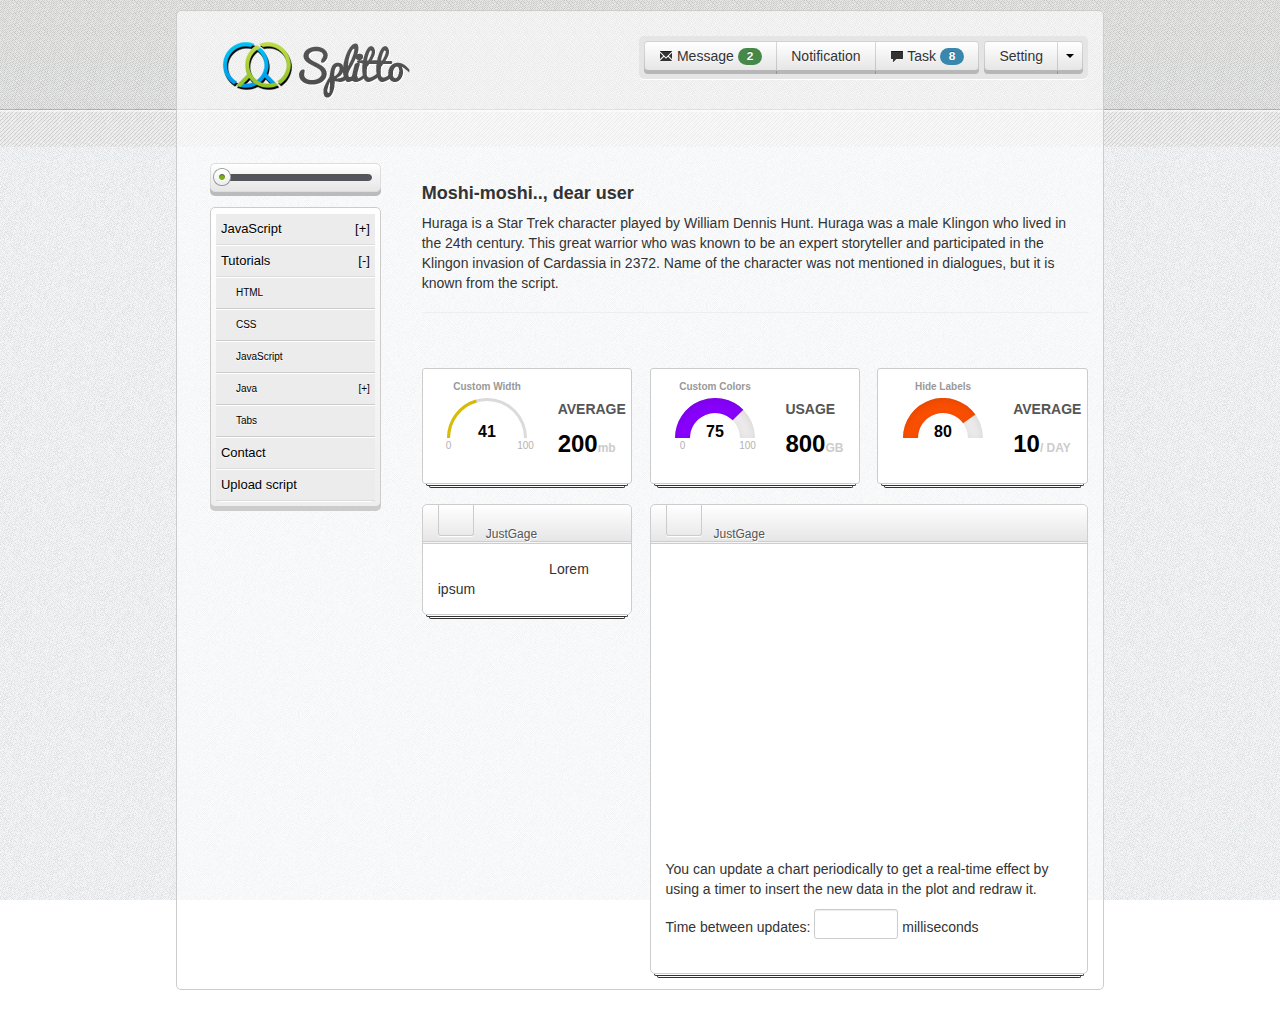
==== index.html @ 7e829168 "Dari kantor, perubahan pada button" ====
<!DOCTYPE html>
<html lang="en">
  <head>
    <meta charset="utf-8">
    <title>Bootstrap, from Twitter</title>
    <meta name="viewport" content="width=device-width, initial-scale=1.0">
    <meta name="description" content="">
    <meta name="author" content="">

    <!-- Le styles -->
    <link href="assets/css/bootstrap.css" rel="stylesheet">
	<link href="assets/css/style.css" rel="stylesheet">
    <style type="text/css">
      body {
        padding-top:0;
        padding-bottom: 40px;
      }
      .sidebar-nav {
        padding: 9px 0;
      }

    </style>
    <link href="assets/css/bootstrap-responsive.css" rel="stylesheet">
	<link href="assets/css/ui/jquery-ui-1.9.1.custom.css" rel="stylesheet" />


    <!-- Le HTML5 shim, for IE6-8 support of HTML5 elements -->
    <!--[if lt IE 9]>
      <script src="http://html5shim.googlecode.com/svn/trunk/html5.js"></script>
    <![endif]-->

    <!-- Le fav and touch icons -->
    <link rel="shortcut icon" href="assets/ico/favicon.ico">
    <link rel="apple-touch-icon-precomposed" sizes="144x144" href="assets/ico/apple-touch-icon-144-precomposed.png">
    <link rel="apple-touch-icon-precomposed" sizes="114x114" href="assets/ico/apple-touch-icon-114-precomposed.png">
    <link rel="apple-touch-icon-precomposed" sizes="72x72" href="assets/ico/apple-touch-icon-72-precomposed.png">
    <link rel="apple-touch-icon-precomposed" href="assets/ico/apple-touch-icon-57-precomposed.png">
  </head>

  <body>
<div id="nav-top"></div>
<div class="container-fluid">
    <div class="navbar">
	<img src="assets/img/logo.png" class="logo">
	   <div class="btn-right">  
	
            <div class="btn-group pull-right">
                <button class="btn">Setting</button>
                <button data-toggle="dropdown" class="btn dropdown-toggle"><span class="caret"></span></button>
                <ul class="dropdown-menu">
                  <li><a href="#">Action</a></li>
                  <li><a href="#">Another action</a></li>
                  <li><a href="#">Something else here</a></li>
                  <li class="divider"></li>
                  <li><a href="#">Separated link</a></li>
                </ul>
             </div>
			<div class="btn-group pull-right" style="margin-right:5px;">
				<button class="btn"><i class="icon-envelope"></i> Message  	<span class="badge badge-success">2</span></button>
				<button class="btn">Notification</button>
				<button class="btn"><i class="icon-comment"></i> Task <span class="badge badge-info">8</span></button>
			</div>
			  <div class="clearfix"></div>
          </div><!--/.nav-collapse -->
    </div>

  
      <div class="row-fluid">
        <div class="span3 scroll">
		<div class="slider-nest">
		<div id="top-slider" style="width:100%;"></div>
		</div>
<div class="side-bar">
	<ul class="topnav">
		<li><a href="#">JavaScript </a>
			<ul>
				 <li><a href="#">Cookies</a></li>
				 <li><a href="#">Events</a></li>
				 <li><a href="#">Forms</a></li>
				 <li><a href="#">Games</a></li>
				 <li><a href="#">Images</a></li>
				 <li><a href="#">Navigations</a>
					<ul>
						<li><a href="#">CSS</a></li>
						<li><a href="#">JavaScript</a></li>
						<li><a href="#">JQuery</a></li>
					</ul>
				</li>
				 <li><a href="#">Tabs</a></li>
			</ul>
		</li>
		<li><a href="#">Tutorials</a>
			<ul>
				 <li class="active"><a href="#">HTML</a></li>
				 <li><a href="#">CSS</a></li>
				 <li><a href="#">JavaScript</a></li>
				 <li><a href="#">Java</a>
					<ul>
						<li><a href="#">JSP</a></li>
						<li><a href="#">JSF</a></li>
						<li><a href="#">JPA</a></li>
						<li><a href="#">Contact</a></li>
					</ul>
				</li>
				 <li><a href="#">Tabs</a></li>
			</ul>
		</li>
		<li><a href="#" target="_blank">Contact</a></li>
		<li><a href="#">Upload script</a></li>
	</ul>
 </div>			
        </div><!--/span-->
        <div class="span9 nest-bg">
		<div class="row-fluid">
		<div class="span12">
					<article class="page-header">
					<h4>Moshi-moshi.., dear user</h4>
					<p>Huraga is a Star Trek character played by William Dennis Hunt. Huraga was a male Klingon who lived in the 24th century. This great warrior who was known to be an expert storyteller and participated in the Klingon invasion of Cardassia in 2372. Name of the character was not mentioned in dialogues, but it is known from the script.</p>
					</article>
		</div>
				<div class="row-fluid">
							<div class="span4 dahboard-gauge">
							<div id="g1"></div>
							<h5 class="gauge-tittle">average</h5>
							<h3 class="gauge-subtittle">200<span>mb</span></h3>
							</div>
							<div class="span4 dahboard-gauge">
							<div id="g3"></div>
							<h5 class="gauge-tittle">Usage</h5>
							<h3 class="gauge-subtittle">800<span>GB</span></h3>
							</div>
								<div class="span4 dahboard-gauge">
							<div id="g4"></div>
								<h5 class="gauge-tittle">average</h5>
							<h3 class="gauge-subtittle">10<span>/ DAY</span></h3>
							</div>
				</div>
		
		</div>
       <div class="row-fluid">
		<div class="span4">
			<div class="nest">
  							<div class="title"><img class="titleIcon" alt="" src="assets/img/icons/berlin/calendar.png"><h6>JustGage</h6></div>
  							<div class="body-nest">
							Lorem ipsum
			
														
  							</div>
  				</div>	
	
	
		</div>
		<div class="span8">	
				<div class="nest">
  							<div class="title"><img class="titleIcon" alt="" src="assets/img/icons/berlin/calendar.png"><h6>JustGage</h6></div>
  							<div class="body-nest">
			
							    <div id="placeholder" style="width:99%;height:300px;"></div>

								<p>You can update a chart periodically to get a real-time effect
								by using a timer to insert the new data in the plot and redraw it.</p>

								<p>Time between updates: <input id="updateInterval" type="text" value="" style="text-align: right; width:5em"> milliseconds</p>
														
  							</div>
  				</div>	
		
		</div>
		</div>
      </div><!--/row-->

      <hr>


    </div><!--/.fluid-container-->
</div>
    <!-- Le javascript
    ================================================== -->
    <!-- Placed at the end of the document so the pages load faster -->
    <script src="assets/js/jquery.js"></script>
    <script src="assets/js/bootstrap-alert.js"></script>
    <script src="assets/js/bootstrap-modal.js"></script>
    <script src="assets/js/bootstrap-dropdown.js"></script>
    <script src="assets/js/bootstrap-scrollspy.js"></script>
    <script src="assets/js/bootstrap-tab.js"></script>
    <script src="assets/js/bootstrap-tooltip.js"></script>
    <script src="assets/js/bootstrap-popover.js"></script>
    <script src="assets/js/bootstrap-button.js"></script>
    <script src="assets/js/bootstrap-collapse.js"></script>

	
	 <script src="assets/js/scriptbreaker-multiple-accordion-1.js"></script>
	<script src="assets/js/custom/accordion.js"></script>
	<script type="text/javascript" src="assets/js/jquery-ui-1.9.1.custom.min.js"></script>
	<script type="text/javascript" src="assets/js/sherpa_ui.js"></script>
	
    <script src='assets/js/raphael.2.1.0.min.js'></script>
	<script src='assets/js/justgage.1.0.1.min.js'></script>
	<script src="assets/js/custom/justgauge.js"></script> 

	<script type="text/javascript" src="assets/js/jquery.jscroll.js"></script>
	<script type="text/javascript">
		
		$().ready(function() {
			$(".scroll").jScroll();
		});
		
	</script>

	


  </body>
</html>
---- assets/css/style.css ----
body{
	background:url("../img/white_texture.png") repeat;
	background-attachment:fixed;
	

}
#nav-top{
	background: url("../img/nav-bg.png") repeat-x scroll 0 0 transparent;
    height: 180px;
    position: absolute;
    width: 100%;
    z-index: -1;
	margin-bottom:250px;
	top: 0;
}
img.logo{
	    left: 25px;
    position: relative;
    top: 0;
}
.btn-right{
	right:0;
	float:right;
	background:#e5e5e5;
	padding: 0 5px 8px 0;
	border-radius:5px;
	box-shadow: 0 1px 0 #fff;
	margin-top:10px;
	
	

}
.slider-nest{
/* 	padding-top:-25px;
	margin-bottom:25px; */

	padding:10px;
	border-radius:5px;
	margin-bottom:15px;
	border: 1px solid #ddd;
	box-shadow: 0 4px 0 #bbb;
	
	background-color: #f5f5f5;
    *background-color: #e6e6e6;
    background-image: -webkit-gradient(linear, 0 0, 0 100%, from(#ffffff), to(#e6e6e6));
	background-image: -webkit-linear-gradient(top, #ffffff, #e6e6e6);
    background-image: -o-linear-gradient(top, #ffffff, #e6e6e6);
    background-image: linear-gradient(to bottom, #ffffff, #e6e6e6);
    background-image: -moz-linear-gradient(top, #ffffff, #e6e6e6);
    background-repeat: repeat-x;



	

}
/* =================
    SIDEBAR 
 ==================*/
.scroll {
	float: left; 
	width: 21%; 
	padding: 0% 2% 2%; 
	margin-left: 4%; 
	margin-top: 40px; 
/* 	border: 2px solid red; 
	background-color: #FFEEEE; */
}
.side-bar{

	border: 1px solid #ccc;
	box-shadow: 0 4px 0 #ccc;
	padding:5px;
	border-radius:5px;
	max-height:500px;
	overflow:auto;

	
	background-color: #f5f5f5;
    *background-color: #eeeeee;
    background-image: -webkit-gradient(linear, 0 0, 0 100%, from(#ffffff), to(#eeeeee));
	background-image: -webkit-linear-gradient(top, #ffffff, #eeeeee);
    background-image: -o-linear-gradient(top, #ffffff, #eeeeee);
    background-image: linear-gradient(to bottom, #ffffff, #eeeeee);
    background-image: -moz-linear-gradient(top, #ffffff, #eeeeee);
    background-repeat: repeat-x;


	
}
.topnav {
	padding: 40px 28px 25px 0;


}

ul.topnav {
	margin: 0;
	font-size: 14px;
	line-height: 0.5em!important;
	list-style: none!important;
	background:none repeat scroll 0 0 #E5E5E5;
	padding:0;
	border-radius:5px;
	box-shadow: 0 1px 0 #fff;
	
}

ul.topnav li {}

ul.topnav li a {
	line-height: 10px;
	font-size: 13px;
	padding: 10px 5px;
	color: #000;
	display: block;
	text-decoration: none;
	list-style:none;
	background-color: #ECECEC;
    border-bottom: 1px solid #DCDCDC;
    border-top: 1px solid #FFFFFF;
    text-shadow: 0 1px 0 rgba(255, 255, 255, 0.8);
	
}

ul.topnav li a:hover {
	background-color:#675C7C;
	color:white;
}

ul.topnav ul {
	margin: 0;
	padding: 0;
	display: none;
}

ul.topnav ul li {
	margin: 0;
	padding: 0;
	clear: both;
	list-style:none outside none;
}

ul.topnav ul li a {
	border-bottom: 1px solid #CCCCCC;
    box-shadow: 0 1px 0 #FFFFFF;
    font-size: 10px;
    font-weight: normal;
    outline: 0 none;
    padding-left: 20px;
}

ul.topnav ul li a:hover {
	background-color:#D3C99C;
	color:#675C7C;
}

ul.topnav ul ul li a {
	color:silver;
	padding-left: 40px;
}

ul.topnav ul ul li a:hover {
	background-color:#D3CEB8;
	color:#675C7C;
}

ul.topnav span{
	float:right;
}


.nest-bg {
/* 	background: rgba( 255, 255, 255, 0.4);
    border: 1px solid #CCCCCC;
    padding: 10px;
	border-radius:5px; */
	margin-top: 40px;
}
.dahboard-gauge{
	background:#fff;
	padding:5px;
	border-radius:3px;
	margin:25px 0 0 0;
	box-shadow:0 1px 0 #FFFFFF;
	border:1px solid #ccc;
	position:relative;
}
.dahboard-gauge:after, .dahboard-gauge:before {
    -moz-border-bottom-colors: none;
    -moz-border-left-colors: none;
    -moz-border-right-colors: none;
    -moz-border-top-colors: none;
    background-color: #FFFFFF;
    border-color: -moz-use-text-color #CCCCCC #CCCCCC;
    border-image: none;
    border-style: none solid solid;
    border-width: 0 1px 1px;
    bottom: -3px;
    content: "";
    display: block;
    height: 1px;
    left: 3px;
    position: absolute;
    right: 3px;
	border-radius: 0 0 3px 3px;
}
.dahboard-gauge:before {
    bottom: -5px;
    left: 6px;
    right: 6px;
}
   /* =============
        CONTENT
        ================*/
.nest {
    /*  background: url("../img/nest-bg.png") repeat scroll 0 0 #f8f8f8; */
	background:none repeat scroll 0 0 #fff;
    border: 1px solid #CDCDCD;
    clear: both;
    margin-top: 20px;
    border-radius:5px;
	position:relative;
}
.nest:after, .nest:before {
    -moz-border-bottom-colors: none;
    -moz-border-left-colors: none;
    -moz-border-right-colors: none;
    -moz-border-top-colors: none;
    background-color: #FFFFFF;
    border-color: -moz-use-text-color #CCCCCC #CCCCCC;
    border-image: none;
    border-style: none solid solid;
    border-width: 0 1px 1px;
    bottom: -3px;
    content: "";
    display: block;
    height: 1px;
    left: 3px;
    position: absolute;
    right: 3px;
	border-radius: 0 0 3px 3px;
}
.nest:before {
    bottom: -5px;
    left: 6px;
    right: 6px;
}
.nest, .middleNav, .sItem, .statsDetailed {
    box-shadow: 0 1px 0 #FFFFFF;
}
.nest .title {
  /*   background: url("../img/nest-head-bg.png") repeat-x scroll 0 0 #EFEFEF;  */
    border-bottom: 3px double #CDCDCD;
    height: 36px;
    box-shadow: 0 1px 0 #FFFFFF;
	border-radius: 5px 5px 0 0;
	background-color: #f5f5f5;
    *background-color: #e6e6e6;
    background-image: -webkit-gradient(linear, 0 0, 0 100%, from(#ffffff), to(#e6e6e6));
	background-image: -webkit-linear-gradient(top, #ffffff, #e6e6e6);
    background-image: -o-linear-gradient(top, #ffffff, #e6e6e6);
    background-image: linear-gradient(to bottom, #ffffff, #e6e6e6);
    background-image: -moz-linear-gradient(top, #ffffff, #e6e6e6);
    background-repeat: repeat-x;
}
.nest .title h6 {
    float: left;
    font-size: 12px;
    font-weight: normal;
    padding: 9px 12px 8px;
    text-shadow: 1px 1px 0 #FFFFFF;
    color:#555555;
}
.slidder-bar-nest{	
	padding: 15px;
	margin-bottom:30px;
}
    .nest .title .titleIcon {
        background: url("../img/nest-bg.png") repeat scroll 0 0 transparent;
        border-bottom: 1px solid #CCCCCC;
        border-left: 1px solid #CCCCCC;
        border-radius: 0 0 3px 3px;
        border-right: 1px solid #CCCCCC;
        box-shadow: 0 1px 0 #FFFFFF;
        float: left;
        height: 16px;
        margin: 0 0 0 15px;
        padding: 9px 9px 5px;
        width: 16px;
    }
    .body-nest{
    	padding:15px;

    }
	
    img.sidebar-icon{
    	margin: 0 6px 0 0;
		float:left;
    }
 #g1, #g2, #g3, #g4, #g5, #g6 {
        width:120px; height:80px;
        display: inline-block;
        margin-left: 0px;
		float:left;
		margin-right: 5%;
}

.gauge-tittle{
	margin-top:25px;
	color:#555;
	margin-left: 50px;
	text-transform:uppercase;
}
.gauge-subtittle{
	margin-top:-5px;
	margin-left: 10px;
	color:#000;
	font-size:24px;
}
.gauge-subtittle span{
	color:#ccc;
	font-size:12px;
	background:none;
	margin-top:-15px;
}
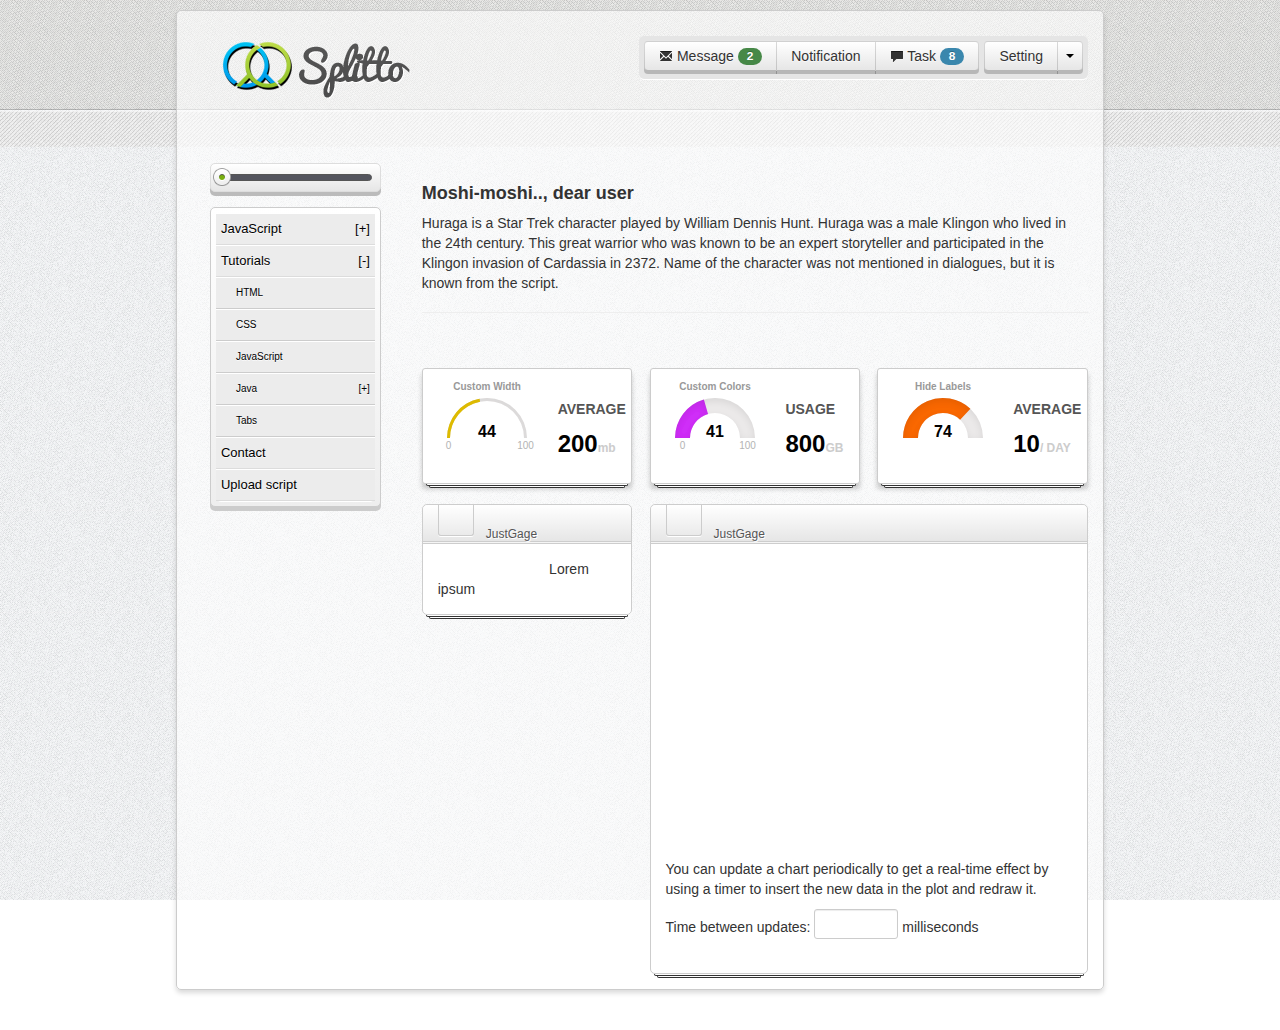
==== commit ed094acb: "dr kantor" ====
--- a/index.html
+++ b/index.html
@@ -22,6 +22,7 @@
     </style>
     <link href="assets/css/bootstrap-responsive.css" rel="stylesheet">
 	<link href="assets/css/ui/jquery-ui-1.9.1.custom.css" rel="stylesheet" />
+
 
 
     <!-- Le HTML5 shim, for IE6-8 support of HTML5 elements -->
@@ -178,6 +179,9 @@
     ================================================== -->
     <!-- Placed at the end of the document so the pages load faster -->
     <script src="assets/js/jquery.js"></script>
+	
+
+	
     <script src="assets/js/bootstrap-alert.js"></script>
     <script src="assets/js/bootstrap-modal.js"></script>
     <script src="assets/js/bootstrap-dropdown.js"></script>
@@ -197,6 +201,10 @@
     <script src='assets/js/raphael.2.1.0.min.js'></script>
 	<script src='assets/js/justgage.1.0.1.min.js'></script>
 	<script src="assets/js/custom/justgauge.js"></script> 
+	
+	<script src="assets/js/jquery.shadow.js"></script>	
+	<link href="assets/css/jquery.shadow.css" rel="stylesheet"  />
+	<script src="assets/js/main.js"></script>
 
 	<script type="text/javascript" src="assets/js/jquery.jscroll.js"></script>
 	<script type="text/javascript">
@@ -207,8 +215,5 @@
 		
 	</script>
 
-	
-
-
   </body>
 </html>
--- a/assets/css/style.css
+++ b/assets/css/style.css
@@ -182,9 +182,11 @@
 	padding:5px;
 	border-radius:3px;
 	margin:25px 0 0 0;
-	box-shadow:0 1px 0 #FFFFFF;
 	border:1px solid #ccc;
 	position:relative;
+	-webkit-box-shadow: 0 5px 5px rgba(0, 0, 0, 0.2);
+	-moz-box-shadow: 0 5px 5px rgba(0, 0, 0, 0.2);
+	box-shadow: 0 5px 5px rgba(0, 0, 0, 0.2);
 }
 .dahboard-gauge:after, .dahboard-gauge:before {
     -moz-border-bottom-colors: none;
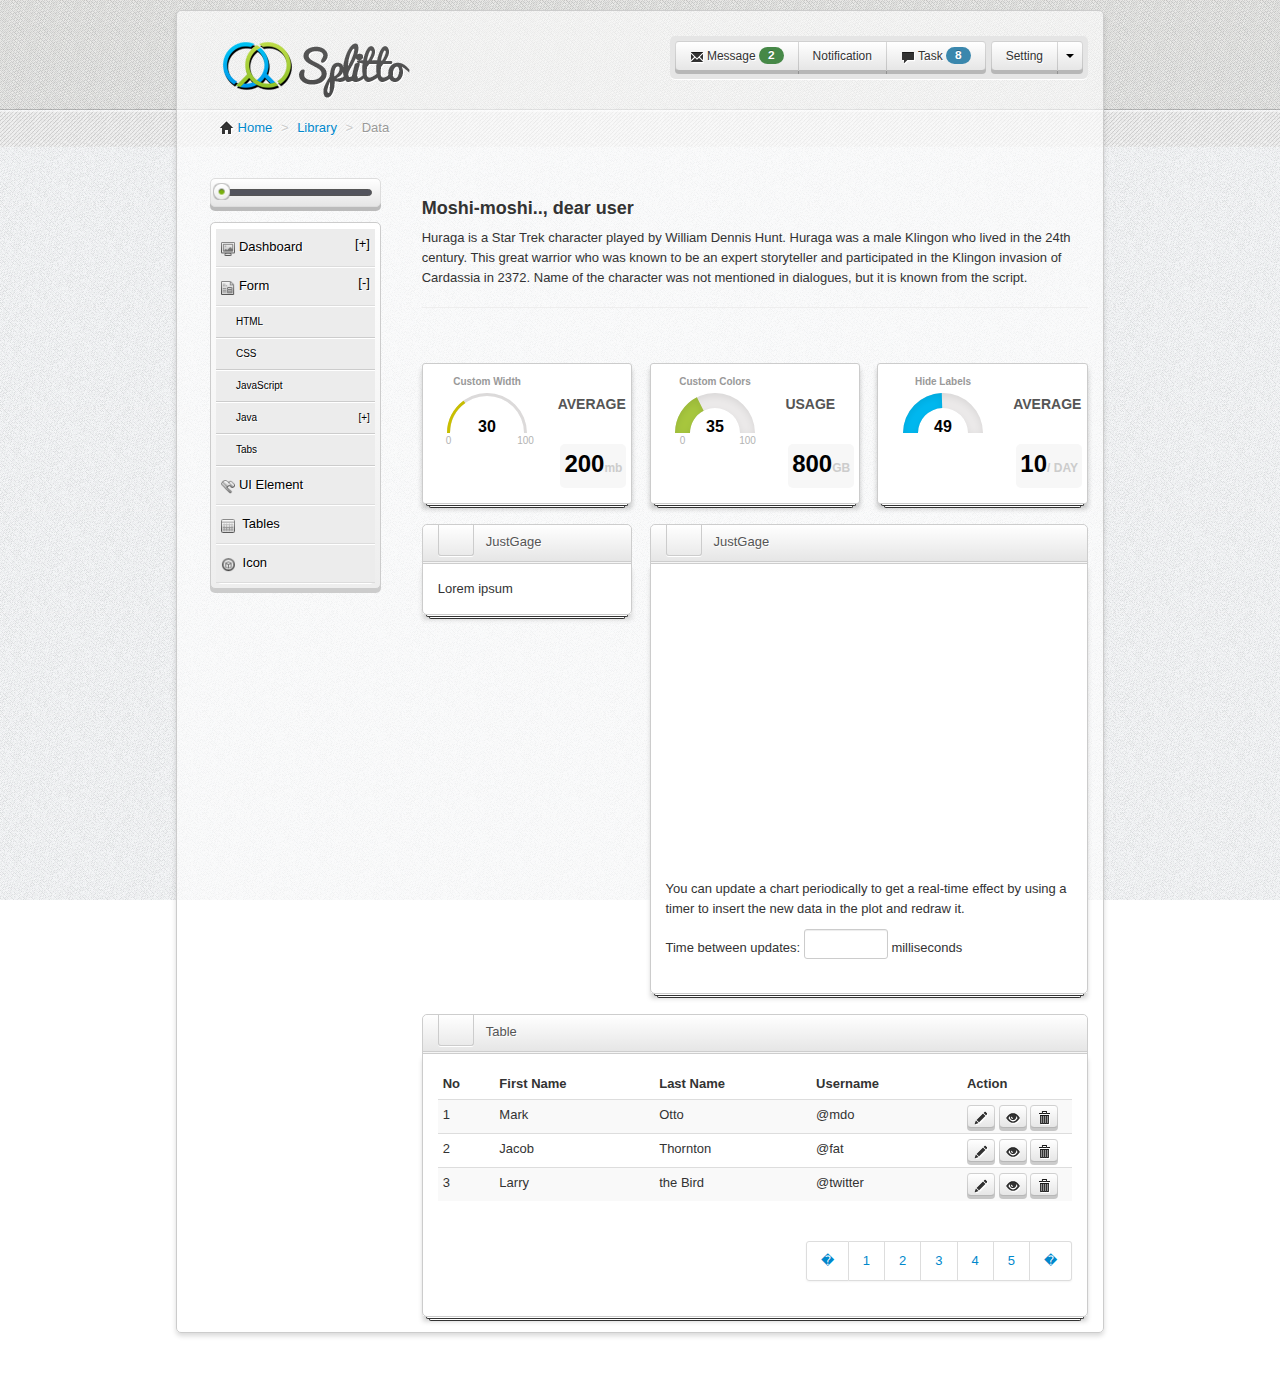
==== commit 51a74239: "slider now with icon" ====
--- a/index.html
+++ b/index.html
@@ -6,7 +6,8 @@
     <meta name="viewport" content="width=device-width, initial-scale=1.0">
     <meta name="description" content="">
     <meta name="author" content="">
-
+	
+<!-- 	<link href='http://fonts.googleapis.com/css?family=Open+Sans:400,600' rel='stylesheet' type='text/css'> -->
     <!-- Le styles -->
     <link href="assets/css/bootstrap.css" rel="stylesheet">
 	<link href="assets/css/style.css" rel="stylesheet">
@@ -64,7 +65,11 @@
 			  <div class="clearfix"></div>
           </div><!--/.nav-collapse -->
     </div>
-
+		<ul class="breadcrumb">
+              <li><a href="#"><i class="icon-home"></i> Home</a> <span class="divider">></span></li>
+              <li><a href="#">Library</a> <span class="divider">></span></li>
+              <li class="active">Data</li>
+        </ul>
   
       <div class="row-fluid">
         <div class="span3 scroll">
@@ -73,7 +78,7 @@
 		</div>
 <div class="side-bar">
 	<ul class="topnav">
-		<li><a href="#">JavaScript </a>
+		<li><a href="#"><img src="assets/img/icons/graphic-design.png" class="icon-menu">Dashboard </a>
 			<ul>
 				 <li><a href="#">Cookies</a></li>
 				 <li><a href="#">Events</a></li>
@@ -90,7 +95,7 @@
 				 <li><a href="#">Tabs</a></li>
 			</ul>
 		</li>
-		<li><a href="#">Tutorials</a>
+		<li><a href="#"><img src="assets/img/icons/attibutes.png" class="icon-menu">Form</a>
 			<ul>
 				 <li class="active"><a href="#">HTML</a></li>
 				 <li><a href="#">CSS</a></li>
@@ -106,8 +111,10 @@
 				 <li><a href="#">Tabs</a></li>
 			</ul>
 		</li>
-		<li><a href="#" target="_blank">Contact</a></li>
-		<li><a href="#">Upload script</a></li>
+		<li><a href="#"><img src="assets/img/icons/flag.png" class="icon-menu">UI Element</a></li>
+		<li><a href="#"><img src="assets/img/icons/calendar.png" class="icon-menu"> Tables</a></li>
+		<li><a href="#"><img src="assets/img/icons/limited-edition.png" class="icon-menu"> Icon</a></li>
+		
 	</ul>
  </div>			
         </div><!--/span-->
@@ -168,6 +175,79 @@
 		
 		</div>
 		</div>
+		<div class="row-fluid">
+		<div class="span12">
+				<div class="nest">
+  							<div class="title"><img class="titleIcon" alt="" src="assets/img/icons/berlin/calendar.png"><h6>Table</h6></div>
+  							<div class="body-nest">
+
+							<table class="table table-striped">
+							  <thead>
+								<tr>
+								  <th>No</th>
+								  <th>First Name</th>
+								  <th>Last Name</th>
+								  <th>Username</th>
+								  <th width="100px">Action</th>
+								</tr>
+							  </thead>
+							  <tbody>
+								<tr>
+								  <td>1</td>
+								  <td>Mark</td>
+								  <td>Otto</td>
+								  <td>@mdo</td>
+								  <td>
+								  <button class="btn btn-mini"><i class="icon-pencil"></i></button> 
+								  <button class="btn btn-mini"><i class="icon-eye-open"></i></button>
+								  <button class="btn btn-mini"><i class="icon-trash"></i></button>
+								  
+								  </td>
+								</tr>
+								<tr>
+								  <td>2</td>
+								  <td>Jacob</td>
+								  <td>Thornton</td>
+								  <td>@fat</td>
+								   <td>
+								   	<button class="btn btn-mini"><i class="icon-pencil"></i></button> 
+								   <button class="btn btn-mini"><i class="icon-eye-open"></i></button>
+								   <button class="btn btn-mini"><i class="icon-trash"></i></button>
+								   
+								   </td>
+								</tr>
+								<tr>
+								  <td>3</td>
+								  <td>Larry</td>
+								  <td>the Bird</td>
+								  <td>@twitter</td>
+								   <td>
+								  	<button class="btn btn-mini"><i class="icon-pencil"></i></button> 
+								    <button class="btn btn-mini"><i class="icon-eye-open"></i></button>
+								    <button class="btn btn-mini"><i class="icon-trash"></i></button>
+								   
+								   </td>
+								</tr>
+							  </tbody>
+							</table>
+							
+							<div class="pagination pagination-mini pull-right">
+							  <ul>
+								<li><a href="#">�</a></li>
+								<li><a href="#">1</a></li>
+								<li><a href="#">2</a></li>
+								<li><a href="#">3</a></li>
+								<li><a href="#">4</a></li>
+								<li><a href="#">5</a></li>
+								<li><a href="#">�</a></li>
+							  </ul>
+							</div>
+								<div class="clearfix"></div>										
+  							</div>
+  				</div>	
+		</div>
+		</div>
+		
       </div><!--/row-->
 
       <hr>
--- a/assets/css/style.css
+++ b/assets/css/style.css
@@ -26,9 +26,6 @@
 	border-radius:5px;
 	box-shadow: 0 1px 0 #fff;
 	margin-top:10px;
-	
-	
-
 }
 .slider-nest{
 /* 	padding-top:-25px;
@@ -48,10 +45,6 @@
     background-image: linear-gradient(to bottom, #ffffff, #e6e6e6);
     background-image: -moz-linear-gradient(top, #ffffff, #e6e6e6);
     background-repeat: repeat-x;
-
-
-
-	
 
 }
 /* =================
@@ -75,7 +68,6 @@
 	max-height:500px;
 	overflow:auto;
 
-	
 	background-color: #f5f5f5;
     *background-color: #eeeeee;
     background-image: -webkit-gradient(linear, 0 0, 0 100%, from(#ffffff), to(#eeeeee));
@@ -84,16 +76,14 @@
     background-image: linear-gradient(to bottom, #ffffff, #eeeeee);
     background-image: -moz-linear-gradient(top, #ffffff, #eeeeee);
     background-repeat: repeat-x;
-
-
-	
 }
 .topnav {
 	padding: 40px 28px 25px 0;
-
-
-}
-
+}
+img.icon-menu{
+	margin-right:4px;
+	margin-top:3px;
+}
 ul.topnav {
 	margin: 0;
 	font-size: 14px;
@@ -119,7 +109,7 @@
 	background-color: #ECECEC;
     border-bottom: 1px solid #DCDCDC;
     border-top: 1px solid #FFFFFF;
-    text-shadow: 0 1px 0 rgba(255, 255, 255, 0.8);
+    text-shadow: 1px 1px 0 #FFFFFF;
 	
 }
 
@@ -223,6 +213,9 @@
     margin-top: 20px;
     border-radius:5px;
 	position:relative;
+	
+
+
 }
 .nest:after, .nest:before {
     -moz-border-bottom-colors: none;
@@ -242,11 +235,14 @@
     position: absolute;
     right: 3px;
 	border-radius: 0 0 3px 3px;
+	
+	
 }
 .nest:before {
     bottom: -5px;
     left: 6px;
     right: 6px;
+	
 }
 .nest, .middleNav, .sItem, .statsDetailed {
     box-shadow: 0 1px 0 #FFFFFF;
@@ -268,11 +264,14 @@
 }
 .nest .title h6 {
     float: left;
-    font-size: 12px;
+    font-size: 13px;
     font-weight: normal;
-    padding: 9px 12px 8px;
+    padding: 0 12px 0;
     text-shadow: 1px 1px 0 #FFFFFF;
     color:#555555;
+	line-height:none;
+	position:relative;
+	top:-3px;
 }
 .slidder-bar-nest{	
 	padding: 15px;
@@ -293,6 +292,10 @@
     }
     .body-nest{
     	padding:15px;
+				
+	-webkit-box-shadow: 0 5px 5px rgba(0, 0, 0, 0.8);
+	-moz-box-shadow: 0 5px 5px rgba(0, 0, 0, 0.8);
+	box-shadow: 0 5px 5px #ccc;
 
     }
 	
@@ -319,6 +322,10 @@
 	margin-left: 10px;
 	color:#000;
 	font-size:24px;
+	float:right;
+	border-radius:5px;
+	padding: 0 4px 0 4px;
+	background:#f7f7f7;
 }
 .gauge-subtittle span{
 	color:#ccc;
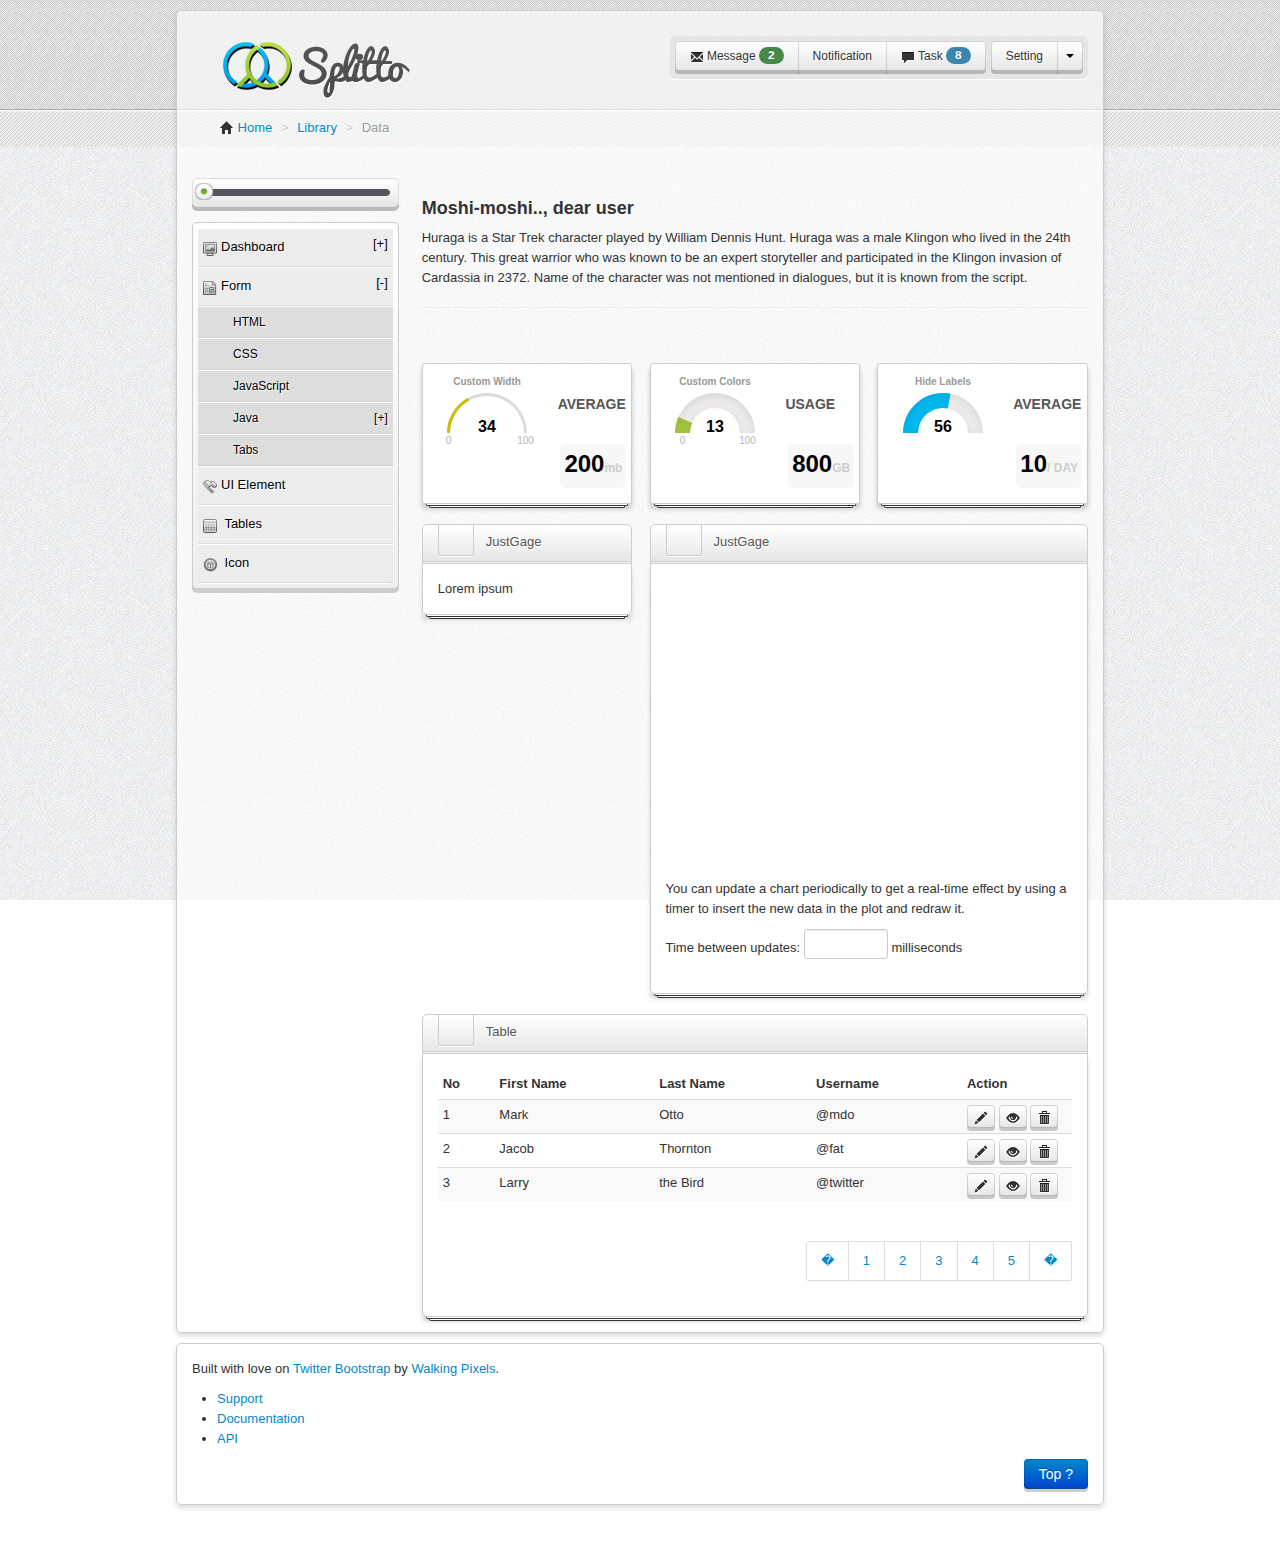
==== commit 99fa34d4: "footer" ====
--- a/index.html
+++ b/index.html
@@ -252,9 +252,19 @@
 
       <hr>
 
-
     </div><!--/.fluid-container-->
 </div>
+	<footer class="container-fluid">
+	<div class="row-fluid">
+			<p>Built with love on <a href="http://twitter.github.com/bootstrap/">Twitter Bootstrap</a> by <a href="http://www.walkingpixels.com">Walking Pixels</a>.</p>
+			<ul>
+				<li><a class="" href="#">Support</a></li>
+				<li><a class="" href="#">Documentation</a></li>
+				<li><a class="" href="#">API</a></li>
+			</ul>
+			<a class="btn btn-primary btn-flat pull-right" href="#top">Top ?</a>
+	</div>
+	</footer>
     <!-- Le javascript
     ================================================== -->
     <!-- Placed at the end of the document so the pages load faster -->
--- a/assets/css/style.css
+++ b/assets/css/style.css
@@ -53,7 +53,7 @@
 .scroll {
 	float: left; 
 	width: 21%; 
-	padding: 0% 2% 2%; 
+	padding: 0; 
 	margin-left: 4%; 
 	margin-top: 40px; 
 /* 	border: 2px solid red; 
@@ -114,8 +114,9 @@
 }
 
 ul.topnav li a:hover {
-	background-color:#675C7C;
+	background-color:#00B6ED;
 	color:white;
+	text-shadow: none;
 }
 
 ul.topnav ul {
@@ -134,20 +135,22 @@
 ul.topnav ul li a {
 	border-bottom: 1px solid #CCCCCC;
     box-shadow: 0 1px 0 #FFFFFF;
-    font-size: 10px;
+    font-size: 12px;
     font-weight: normal;
     outline: 0 none;
-    padding-left: 20px;
+    padding-left: 35px;
+	background:#ddd;
 }
 
 ul.topnav ul li a:hover {
-	background-color:#D3C99C;
-	color:#675C7C;
+	background-color:#9FBD3B;
+	color:#333333;
 }
 
 ul.topnav ul ul li a {
-	color:silver;
+	color:#444;
 	padding-left: 40px;
+	background:#c8c8c8;
 }
 
 ul.topnav ul ul li a:hover {
@@ -333,4 +336,20 @@
 	background:none;
 	margin-top:-15px;
 }
-
+.footer-fluid {
+  margin-right: auto;
+  margin-left: auto;
+    background: none repeat scroll 0 0 rgba(255, 255, 255, 0.6);
+    border: 1px solid #CCCCCC;
+    padding: 15px;
+	margin-top: 10px;
+	border-radius:5px;
+	position:relative;
+
+	-webkit-box-shadow: 0 3px 5px rgba(0, 0, 0, 0.15);
+-moz-box-shadow: 0 3px 5px rgba(0, 0, 0, 0.15);
+box-shadow: 0 3px 5px rgba(0, 0, 0, 0.15);
+/*   padding-right: 20px;
+  padding-left: 20px; */
+  *zoom: 1;
+}
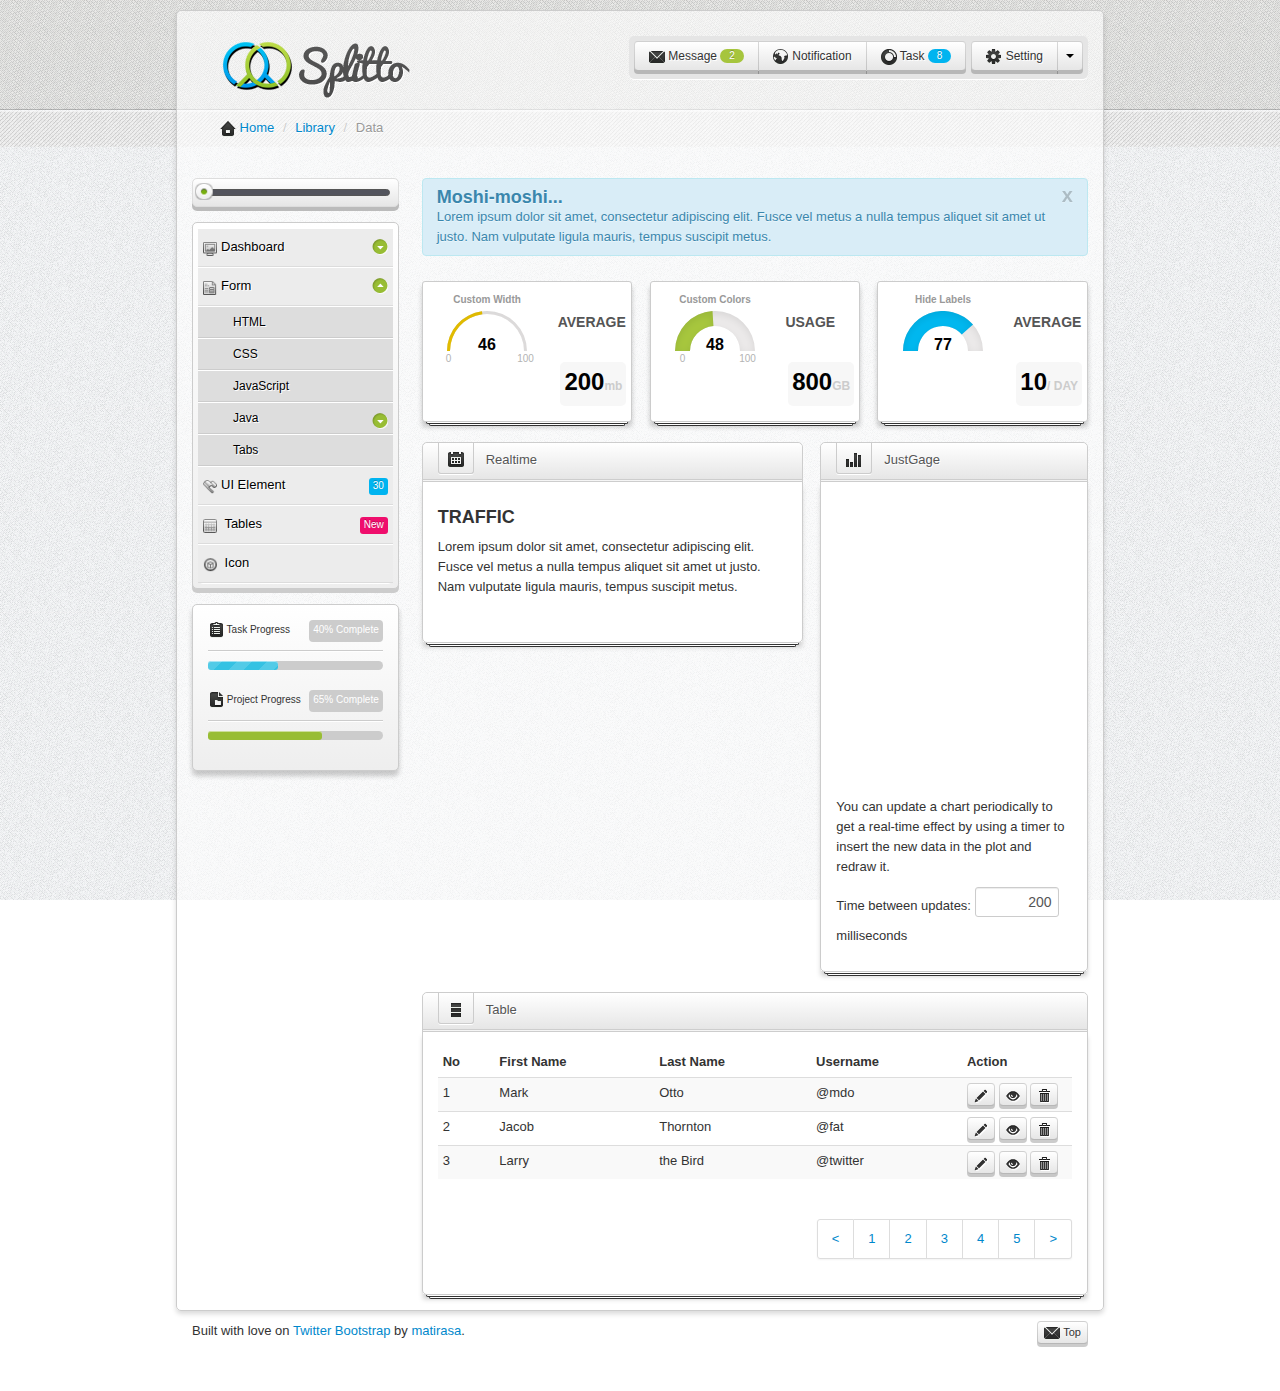
==== commit da4888f1: "sidebar progress bar" ====
--- a/index.html
+++ b/index.html
@@ -47,7 +47,7 @@
 	   <div class="btn-right">  
 	
             <div class="btn-group pull-right">
-                <button class="btn">Setting</button>
+                <button class="btn"><img class="titleIcon" alt="" src="assets/img/icons/stugart/settings.png"> Setting</button>
                 <button data-toggle="dropdown" class="btn dropdown-toggle"><span class="caret"></span></button>
                 <ul class="dropdown-menu">
                   <li><a href="#">Action</a></li>
@@ -58,16 +58,16 @@
                 </ul>
              </div>
 			<div class="btn-group pull-right" style="margin-right:5px;">
-				<button class="btn"><i class="icon-envelope"></i> Message  	<span class="badge badge-success">2</span></button>
-				<button class="btn">Notification</button>
-				<button class="btn"><i class="icon-comment"></i> Task <span class="badge badge-info">8</span></button>
+				<button class="btn"><img class="titleIcon" alt="" src="assets/img/icons/stugart/email.png"> Message  	<span class="badge badge-success">2</span></button>
+				<button class="btn"><img class="titleIcon" alt="" src="assets/img/icons/stugart/world.png"> Notification</button>
+				<button class="btn"><img class="titleIcon" alt="" src="assets/img/icons/stugart/current-work.png"> Task <span class="badge badge-info">8</span></button>
 			</div>
 			  <div class="clearfix"></div>
           </div><!--/.nav-collapse -->
     </div>
 		<ul class="breadcrumb">
-              <li><a href="#"><i class="icon-home"></i> Home</a> <span class="divider">></span></li>
-              <li><a href="#">Library</a> <span class="divider">></span></li>
+              <li><a href="#"><img class="titleIcon" alt="" src="assets/img/icons/stugart/home.png">  Home</a> <span class="divider">/</span></li>
+              <li><a href="#">Library</a> <span class="divider">/</span></li>
               <li class="active">Data</li>
         </ul>
   
@@ -111,20 +111,36 @@
 				 <li><a href="#">Tabs</a></li>
 			</ul>
 		</li>
-		<li><a href="#"><img src="assets/img/icons/flag.png" class="icon-menu">UI Element</a></li>
-		<li><a href="#"><img src="assets/img/icons/calendar.png" class="icon-menu"> Tables</a></li>
-		<li><a href="#"><img src="assets/img/icons/limited-edition.png" class="icon-menu"> Icon</a></li>
+		<li><a href="#"><img src="assets/img/icons/flag.png" class="icon-menu">UI Element</a> <span class="label label-info label-sidemenu">30</span></li>
+		<li><a href="#"><img src="assets/img/icons/calendar.png" class="icon-menu"> Tables </a> <span class="label label-important label-sidemenu">New</span></li>
+		<li><a href="#"><img src="assets/img/icons/limited-edition.png" class="icon-menu"> Icon</a> </li>
 		
 	</ul>
- </div>			
+ </div>		
+				<div class="progress-nest">
+				<div class="progress-report"><img class="titleIcon" alt="" src="assets/img/icons/stugart/order.png"> Task Progress <span>40% Complete</span></div>
+			
+				<div class="progress-bar blue stripes">
+					<span style="width: 40%"></span>
+				</div>
+
+				<div class="progress-report"><img class="titleIcon" alt="" src="assets/img/icons/stugart/project.png"> Project Progress <span>65% Complete</span></div>
+			
+				<div class="progress-bar orange shine">
+					<span style="width: 65%"></span>
+				</div>		
+				</div>
+
+ 
         </div><!--/span-->
         <div class="span9 nest-bg">
 		<div class="row-fluid">
 		<div class="span12">
-					<article class="page-header">
-					<h4>Moshi-moshi.., dear user</h4>
-					<p>Huraga is a Star Trek character played by William Dennis Hunt. Huraga was a male Klingon who lived in the 24th century. This great warrior who was known to be an expert storyteller and participated in the Klingon invasion of Cardassia in 2372. Name of the character was not mentioned in dialogues, but it is known from the script.</p>
-					</article>
+		    <div class="alert alert-info">
+    <button type="button" class="close" data-dismiss="alert">&#120;</button>
+    <h4>Moshi-moshi...</h4>
+    Lorem ipsum dolor sit amet, consectetur adipiscing elit. Fusce vel metus a nulla tempus aliquet sit amet ut justo. Nam vulputate ligula mauris, tempus suscipit metus.
+    </div>
 		</div>
 				<div class="row-fluid">
 							<div class="span4 dahboard-gauge">
@@ -146,21 +162,23 @@
 		
 		</div>
        <div class="row-fluid">
-		<div class="span4">
+		<div class="span7">
 			<div class="nest">
-  							<div class="title"><img class="titleIcon" alt="" src="assets/img/icons/berlin/calendar.png"><h6>JustGage</h6></div>
+  							<div class="title"><img class="titleIcon" alt="" src="assets/img/icons/stugart/calendar.png"><h6>Realtime</h6></div>
   							<div class="body-nest">
-							Lorem ipsum
-			
+												<h4>TRAFFIC</h4>
+							<p>Lorem ipsum dolor sit amet, consectetur adipiscing elit. Fusce vel metus a nulla tempus aliquet sit amet ut justo. Nam vulputate ligula mauris, tempus suscipit metus.</p>
+							</br>
+	
 														
   							</div>
-  				</div>	
-	
-	
-		</div>
-		<div class="span8">	
+  			</div>	
+	
+	
+		</div>
+		<div class="span5">	
 				<div class="nest">
-  							<div class="title"><img class="titleIcon" alt="" src="assets/img/icons/berlin/calendar.png"><h6>JustGage</h6></div>
+  							<div class="title"><img class="titleIcon" alt="" src="assets/img/icons/stugart/statistics.png"><h6>JustGage</h6></div>
   							<div class="body-nest">
 			
 							    <div id="placeholder" style="width:99%;height:300px;"></div>
@@ -178,7 +196,7 @@
 		<div class="row-fluid">
 		<div class="span12">
 				<div class="nest">
-  							<div class="title"><img class="titleIcon" alt="" src="assets/img/icons/berlin/calendar.png"><h6>Table</h6></div>
+  							<div class="title"><img class="titleIcon" alt="" src="assets/img/icons/stugart/database.png"><h6>Table</h6></div>
   							<div class="body-nest">
 
 							<table class="table table-striped">
@@ -233,13 +251,13 @@
 							
 							<div class="pagination pagination-mini pull-right">
 							  <ul>
-								<li><a href="#">�</a></li>
+								<li><a href="#">&lt;</a></li>
 								<li><a href="#">1</a></li>
 								<li><a href="#">2</a></li>
 								<li><a href="#">3</a></li>
 								<li><a href="#">4</a></li>
 								<li><a href="#">5</a></li>
-								<li><a href="#">�</a></li>
+								<li><a href="#">&gt;</a></li>
 							  </ul>
 							</div>
 								<div class="clearfix"></div>										
@@ -254,15 +272,14 @@
 
     </div><!--/.fluid-container-->
 </div>
-	<footer class="container-fluid">
+	<footer class="footer-fluid">
 	<div class="row-fluid">
-			<p>Built with love on <a href="http://twitter.github.com/bootstrap/">Twitter Bootstrap</a> by <a href="http://www.walkingpixels.com">Walking Pixels</a>.</p>
-			<ul>
-				<li><a class="" href="#">Support</a></li>
-				<li><a class="" href="#">Documentation</a></li>
-				<li><a class="" href="#">API</a></li>
-			</ul>
-			<a class="btn btn-primary btn-flat pull-right" href="#top">Top ?</a>
+		<div class="span9">	
+			<p>Built with love on <a href="http://twitter.github.com/bootstrap/">Twitter Bootstrap</a> by <a href="http://logosmile.net">matirasa</a>.</p>
+		</div>
+			<div class="span3">
+			<a class="btn btn-mini pull-right" href="#top"><img class="titleIcon" alt="" src="assets/img/icons/stugart/email.png"> Top</a>
+			</div>
 	</div>
 	</footer>
     <!-- Le javascript
@@ -292,10 +309,6 @@
 	<script src='assets/js/justgage.1.0.1.min.js'></script>
 	<script src="assets/js/custom/justgauge.js"></script> 
 	
-	<script src="assets/js/jquery.shadow.js"></script>	
-	<link href="assets/css/jquery.shadow.css" rel="stylesheet"  />
-	<script src="assets/js/main.js"></script>
-
 	<script type="text/javascript" src="assets/js/jquery.jscroll.js"></script>
 	<script type="text/javascript">
 		
@@ -304,6 +317,16 @@
 		});
 		
 	</script>
+	
+
+
+	
+<script type='text/javascript' src='assets/js/jquery.flot.js'></script>
+<script type='text/javascript' src='assets/js/jquery.flot.resize.js'></script>
+<script src="assets/js/custom/chart-float-realtime.js"></script> 
+
+
+
 
   </body>
 </html>
--- a/assets/css/style.css
+++ b/assets/css/style.css
@@ -164,10 +164,6 @@
 
 
 .nest-bg {
-/* 	background: rgba( 255, 255, 255, 0.4);
-    border: 1px solid #CCCCCC;
-    padding: 10px;
-	border-radius:5px; */
 	margin-top: 40px;
 }
 .dahboard-gauge{
@@ -205,6 +201,201 @@
     left: 6px;
     right: 6px;
 }
+
+/* RIGHT CONTENT */
+.progress-nest{
+	background:#EEEEEE;
+	padding:5px 15px 20px 15px; 
+	/* height:280px; */ 
+	margin:15px 0 0;
+	
+	border: 1px solid #ccc;
+	box-shadow: 0 4px 0 #ccc;
+	-webkit-box-shadow: 0 5px 5px rgba(0, 0, 0, 0.2);
+	-moz-box-shadow: 0 5px 5px rgba(0, 0, 0, 0.2);
+
+	
+	border-radius:5px;
+	background-color: #f5f5f5;
+    *background-color: #eeeeee;
+    background-image: -webkit-gradient(linear, 0 0, 0 100%, from(#ffffff), to(#eeeeee));
+	background-image: -webkit-linear-gradient(top, #ffffff, #eeeeee);
+    background-image: -o-linear-gradient(top, #ffffff, #eeeeee);
+    background-image: linear-gradient(to bottom, #ffffff, #eeeeee);
+    background-image: -moz-linear-gradient(top, #ffffff, #eeeeee);
+    background-repeat: repeat-x;
+}
+.progress-report{
+	color:#333;
+	font-size:10px;
+	text-align:left;
+	padding:10px 0 0 0;
+	border-bottom:1px solid #ccc;
+	box-shadow: 0 1px 0 #fff;
+	padding: 10px 0 10px 0; 
+	
+}
+.progress-report span{
+	color:#fff;
+	font-size:10px;
+	float:right;
+	background-color:#ccc;
+	padding: 0 4px 2px;
+	border-radius:4px;
+}
+	
+        
+.progress-bar {
+    background-color: #ccc;
+    height: 9px;
+    padding: 0;
+     margin: 10px 0;			
+    -moz-border-radius: 5px;
+	-webkit-border-radius: 5px;
+	border-radius: 5px;        
+}
+        
+.progress-bar span {
+    display:block;
+    height: 100%;
+	background-color: #777;
+    -moz-border-radius: 3px;
+	-webkit-border-radius: 3px;
+	border-radius: 3px;
+    -moz-box-shadow: 0 1px 0 rgba(255, 255, 255, .5) inset;
+	-webkit-box-shadow: 0 1px 0 rgba(255, 255, 255, .5) inset;
+	box-shadow: 0 1px 0 rgba(255, 255, 255, .5) inset;
+	-webkit-transition: width .4s ease-in-out;
+	-moz-transition: width .4s ease-in-out;
+	-ms-transition: width .4s ease-in-out;
+	-o-transition: width .4s ease-in-out;
+	transition: width .4s ease-in-out;		
+}
+		
+	
+		
+.blue span {
+    background-color: #34c2e3;   
+}
+
+        .orange span {
+			  background-color: #98BD34;
+		/* 	  background-image: -webkit-gradient(linear, left top, left bottom, from(#fecf23), to(#fd9215));
+			  background-image: -webkit-linear-gradient(top, #fecf23, #fd9215);
+			  background-image: -moz-linear-gradient(top, #fecf23, #fd9215);
+			  background-image: -ms-linear-gradient(top, #fecf23, #fd9215);
+			  background-image: -o-linear-gradient(top, #fecf23, #fd9215);
+			  background-image: linear-gradient(top, #fecf23, #fd9215);   */
+        }	
+
+        .green span {
+			  background-color: #a5df41;
+			  background-image: -webkit-gradient(linear, left top, left bottom, from(#a5df41), to(#4ca916));
+			  background-image: -webkit-linear-gradient(top, #a5df41, #4ca916);
+			  background-image: -moz-linear-gradient(top, #a5df41, #4ca916);
+			  background-image: -ms-linear-gradient(top, #a5df41, #4ca916);
+			  background-image: -o-linear-gradient(top, #a5df41, #4ca916);
+			  background-image: linear-gradient(top, #a5df41, #4ca916);  
+        }		
+		
+		/*---------------------------*/		
+		
+		.stripes span {
+            -webkit-background-size: 30px 30px;
+            -moz-background-size: 30px 30px;
+            background-size: 30px 30px;			
+			background-image: -webkit-gradient(linear, left top, right bottom,
+								color-stop(.25, rgba(255, 255, 255, .15)), color-stop(.25, transparent),
+								color-stop(.5, transparent), color-stop(.5, rgba(255, 255, 255, .15)),
+								color-stop(.75, rgba(255, 255, 255, .15)), color-stop(.75, transparent),
+								to(transparent));
+            background-image: -webkit-linear-gradient(135deg, rgba(255, 255, 255, .15) 25%, transparent 25%,
+                                transparent 50%, rgba(255, 255, 255, .15) 50%, rgba(255, 255, 255, .15) 75%,
+                                transparent 75%, transparent);
+            background-image: -moz-linear-gradient(135deg, rgba(255, 255, 255, .15) 25%, transparent 25%,
+                                transparent 50%, rgba(255, 255, 255, .15) 50%, rgba(255, 255, 255, .15) 75%,
+                                transparent 75%, transparent);
+            background-image: -ms-linear-gradient(135deg, rgba(255, 255, 255, .15) 25%, transparent 25%,
+                                transparent 50%, rgba(255, 255, 255, .15) 50%, rgba(255, 255, 255, .15) 75%,
+                                transparent 75%, transparent);
+            background-image: -o-linear-gradient(135deg, rgba(255, 255, 255, .15) 25%, transparent 25%,
+                                transparent 50%, rgba(255, 255, 255, .15) 50%, rgba(255, 255, 255, .15) 75%,
+                                transparent 75%, transparent);
+            background-image: linear-gradient(135deg, rgba(255, 255, 255, .15) 25%, transparent 25%,
+                                transparent 50%, rgba(255, 255, 255, .15) 50%, rgba(255, 255, 255, .15) 75%,
+                                transparent 75%, transparent);            
+            
+            -webkit-animation: animate-stripes 3s linear infinite;
+            -moz-animation: animate-stripes 3s linear infinite;       		
+		}
+        
+        @-webkit-keyframes animate-stripes { 
+			0% {background-position: 0 0;} 100% {background-position: 60px 0;}
+        }
+        
+        
+        @-moz-keyframes animate-stripes {
+			0% {background-position: 0 0;} 100% {background-position: 60px 0;}
+        }
+		
+		/*---------------------------*/	 
+
+		.shine span {
+			position: relative;
+		}
+		
+		.shine span::after {
+			content: '';
+			opacity: 0;
+			position: absolute;
+			top: 0;
+			right: 0;
+			bottom: 0;
+			left: 0;
+			background: #fff;
+            -moz-border-radius: 3px;
+			-webkit-border-radius: 3px;
+			border-radius: 3px;			
+			
+            -webkit-animation: animate-shine 2s ease-out infinite;
+            -moz-animation: animate-shine 2s ease-out infinite; 			
+		}
+
+        @-webkit-keyframes animate-shine { 
+			0% {opacity: 0; width: 0;}
+			50% {opacity: .5;}
+			100% {opacity: 0; width: 95%;}
+        }
+        
+        
+        @-moz-keyframes animate-shine {
+			0% {opacity: 0; width: 0;}
+			50% {opacity: .5;}
+			100% {opacity: 0; width: 95%;}
+        }
+
+		/*---------------------------*/	 
+		
+		.glow span {
+            -moz-box-shadow: 0 5px 5px rgba(255, 255, 255, .7) inset, 0 -5px 5px rgba(255, 255, 255, .7) inset;
+			-webkit-box-shadow: 0 5px 5px rgba(255, 255, 255, .7) inset, 0 -5px 5px rgba(255, 255, 255, .7) inset;
+			box-shadow: 0 5px 5px rgba(255, 255, 255, .7) inset, 0 -5px 5px rgba(255, 255, 255, .7) inset;
+			
+            -webkit-animation: animate-glow 1s ease-out infinite;
+            -moz-animation: animate-glow 1s ease-out infinite; 			
+		}
+
+		@-webkit-keyframes animate-glow {
+		 0% { -webkit-box-shadow: 0 5px 5px rgba(255, 255, 255, .7) inset, 0 -5px 5px rgba(255, 255, 255, .7) inset;} 
+		 50% { -webkit-box-shadow: 0 5px 5px rgba(255, 255, 255, .3) inset, 0 -5px 5px rgba(255, 255, 255, .3) inset;} 
+		 100% { -webkit-box-shadow: 0 5px 5px rgba(255, 255, 255, .7) inset, 0 -5px 5px rgba(255, 255, 255, .7) inset;}
+		 }
+
+		@-moz-keyframes animate-glow {
+		 0% { -moz-box-shadow: 0 5px 5px rgba(255, 255, 255, .7) inset, 0 -5px 5px rgba(255, 255, 255, .7) inset;} 
+		 50% { -moz-box-shadow: 0 5px 5px rgba(255, 255, 255, .3) inset, 0 -5px 5px rgba(255, 255, 255, .3) inset;} 
+		 100% { -moz-box-shadow: 0 5px 5px rgba(255, 255, 255, .7) inset, 0 -5px 5px rgba(255, 255, 255, .7) inset;}
+		 }
    /* =============
         CONTENT
         ================*/
@@ -337,19 +528,8 @@
 	margin-top:-15px;
 }
 .footer-fluid {
-  margin-right: auto;
-  margin-left: auto;
-    background: none repeat scroll 0 0 rgba(255, 255, 255, 0.6);
-    border: 1px solid #CCCCCC;
-    padding: 15px;
+	margin-right: auto;
+	margin-left: auto;
 	margin-top: 10px;
-	border-radius:5px;
-	position:relative;
-
-	-webkit-box-shadow: 0 3px 5px rgba(0, 0, 0, 0.15);
--moz-box-shadow: 0 3px 5px rgba(0, 0, 0, 0.15);
-box-shadow: 0 3px 5px rgba(0, 0, 0, 0.15);
-/*   padding-right: 20px;
-  padding-left: 20px; */
-  *zoom: 1;
-}
+
+}
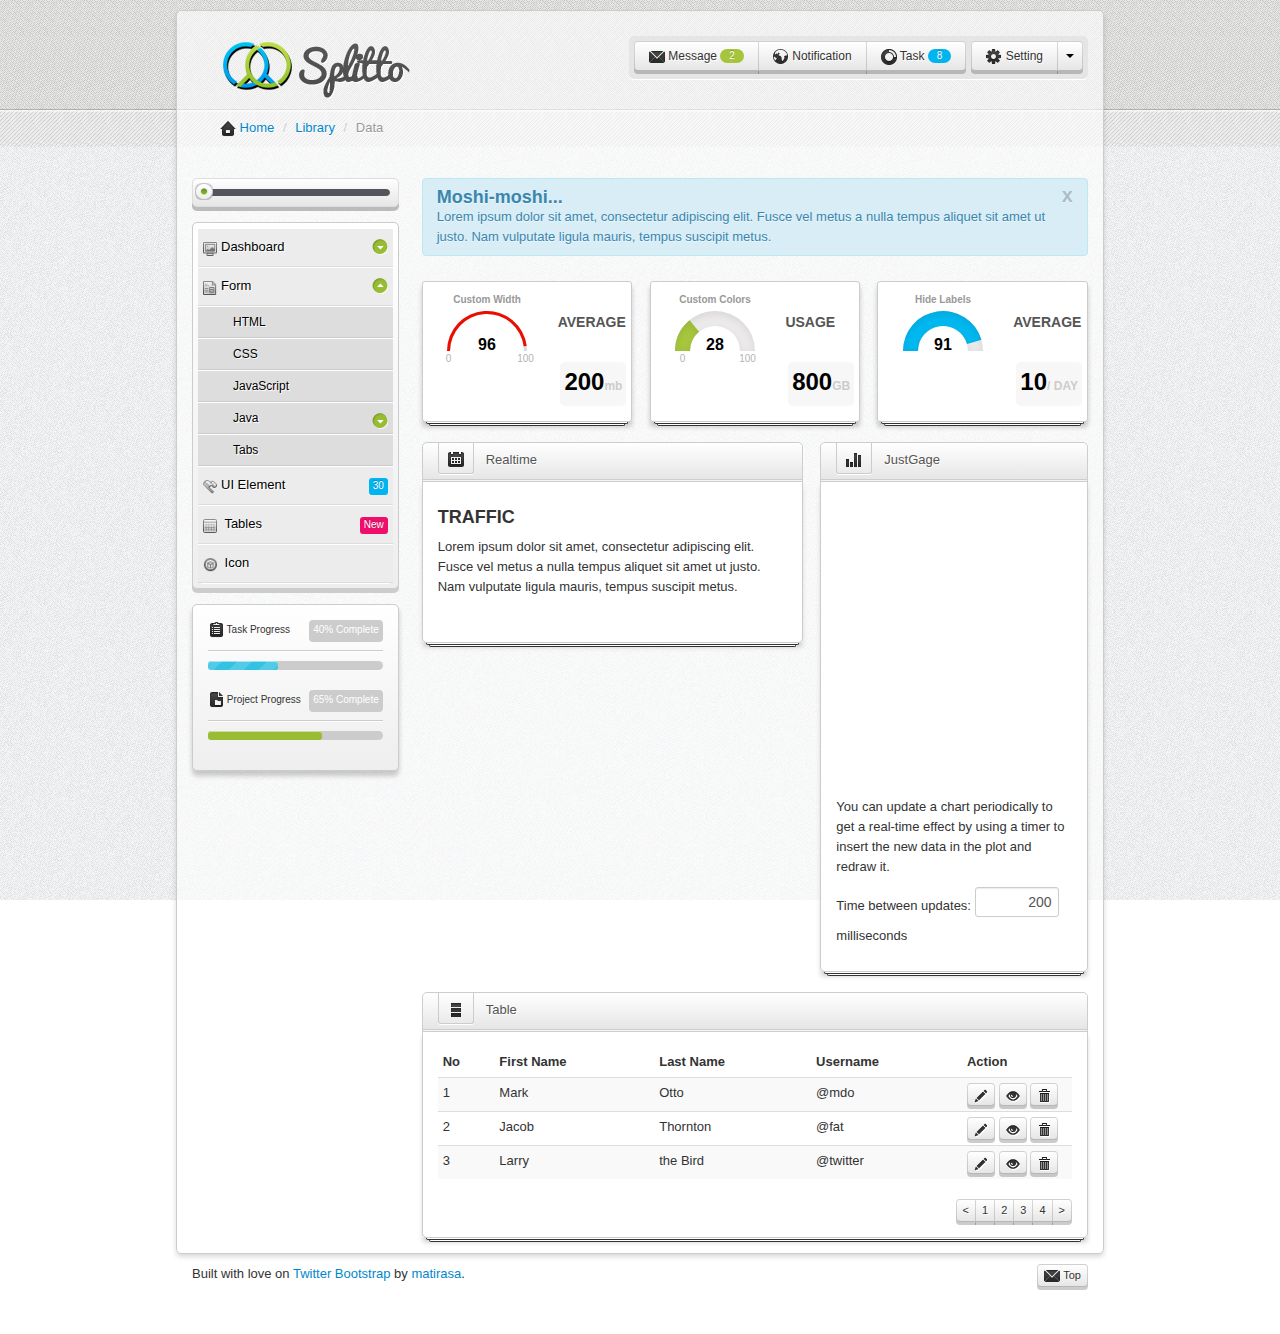
==== commit a36e4d09: "index" ====
--- a/index.html
+++ b/index.html
@@ -248,18 +248,18 @@
 								</tr>
 							  </tbody>
 							</table>
-							
-							<div class="pagination pagination-mini pull-right">
-							  <ul>
-								<li><a href="#">&lt;</a></li>
-								<li><a href="#">1</a></li>
-								<li><a href="#">2</a></li>
-								<li><a href="#">3</a></li>
-								<li><a href="#">4</a></li>
-								<li><a href="#">5</a></li>
-								<li><a href="#">&gt;</a></li>
-							  </ul>
+							<div style="margin: 0;" class="btn-toolbar pull-right">
+							  <div class="btn-group">
+								<button class="btn btn-mini">&lt;</button>
+								<button class="btn btn-mini">1</button>
+								<button class="btn btn-mini">2</button>
+								<button class="btn btn-mini">3</button>
+								<button class="btn btn-mini">4</button>
+								<button class="btn btn-mini">&gt;</button>
+							  </div>
+						
 							</div>
+			
 								<div class="clearfix"></div>										
   							</div>
   				</div>	
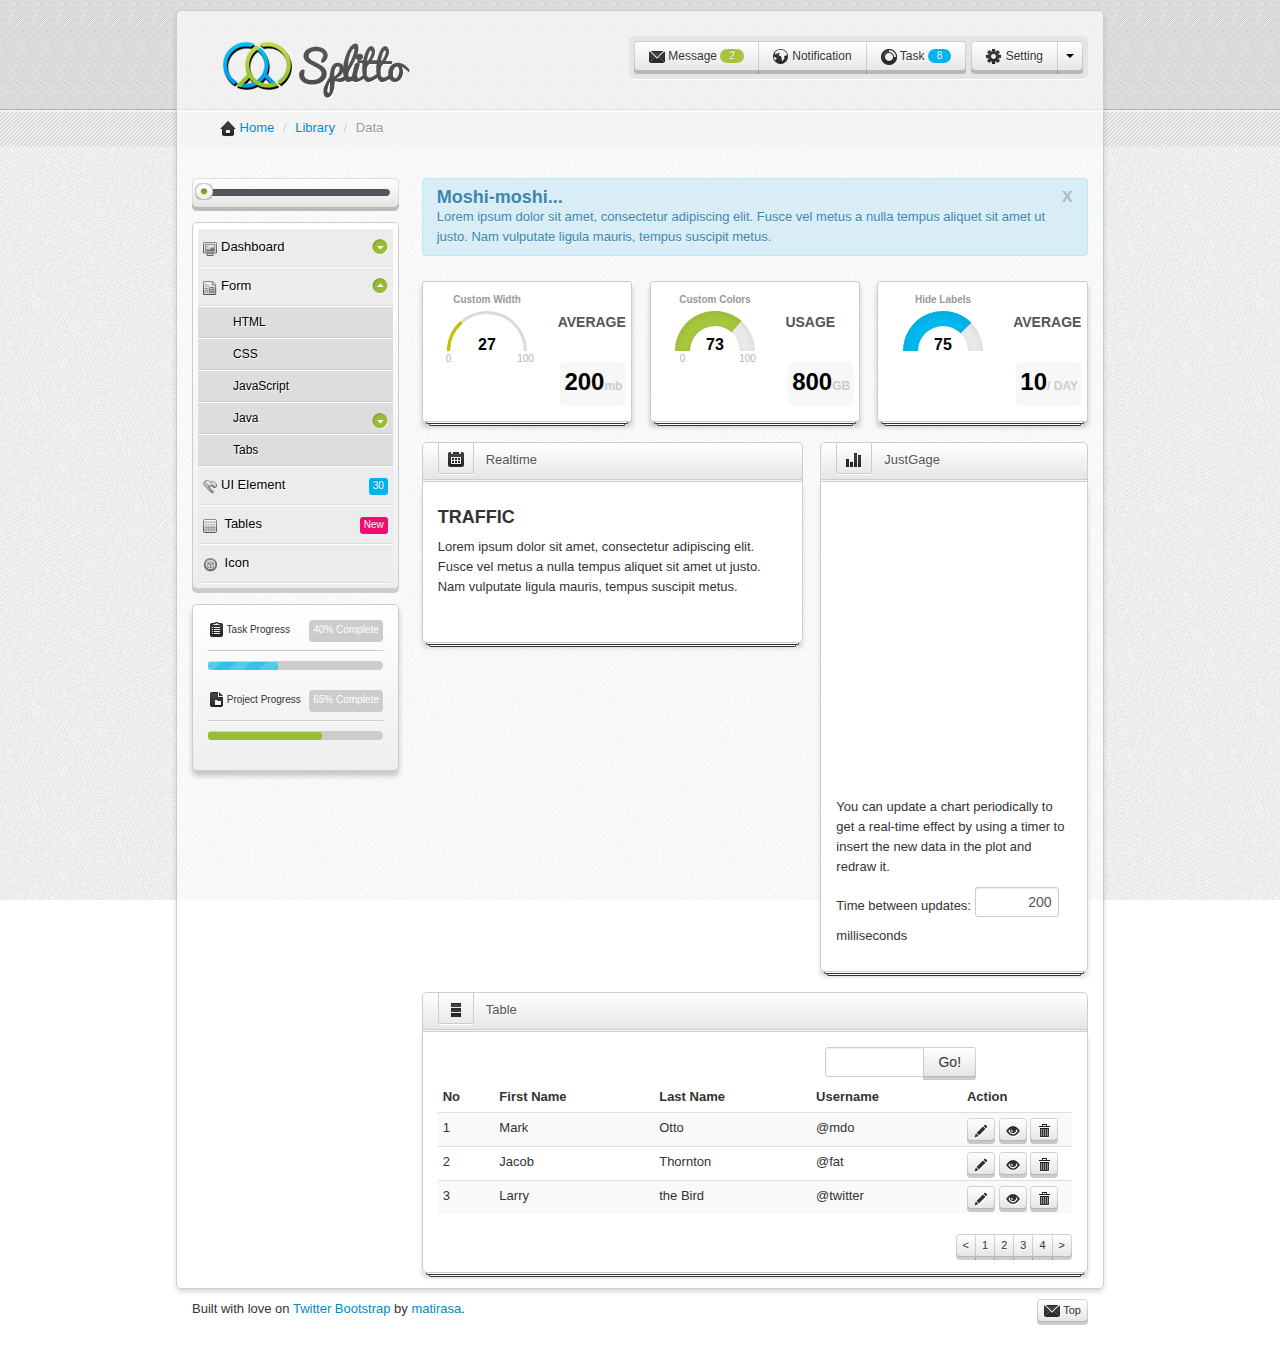
==== commit a61768de: "lama tdk update" ====
--- a/index.html
+++ b/index.html
@@ -198,7 +198,10 @@
 				<div class="nest">
   							<div class="title"><img class="titleIcon" alt="" src="assets/img/icons/stugart/database.png"><h6>Table</h6></div>
   							<div class="body-nest">
-
+									<div class="input-append pull-right">
+										<input class="span5" id="appendedInputButton" type="text">
+										<button class="btn" type="button">Go!</button>
+									</div>
 							<table class="table table-striped">
 							  <thead>
 								<tr>
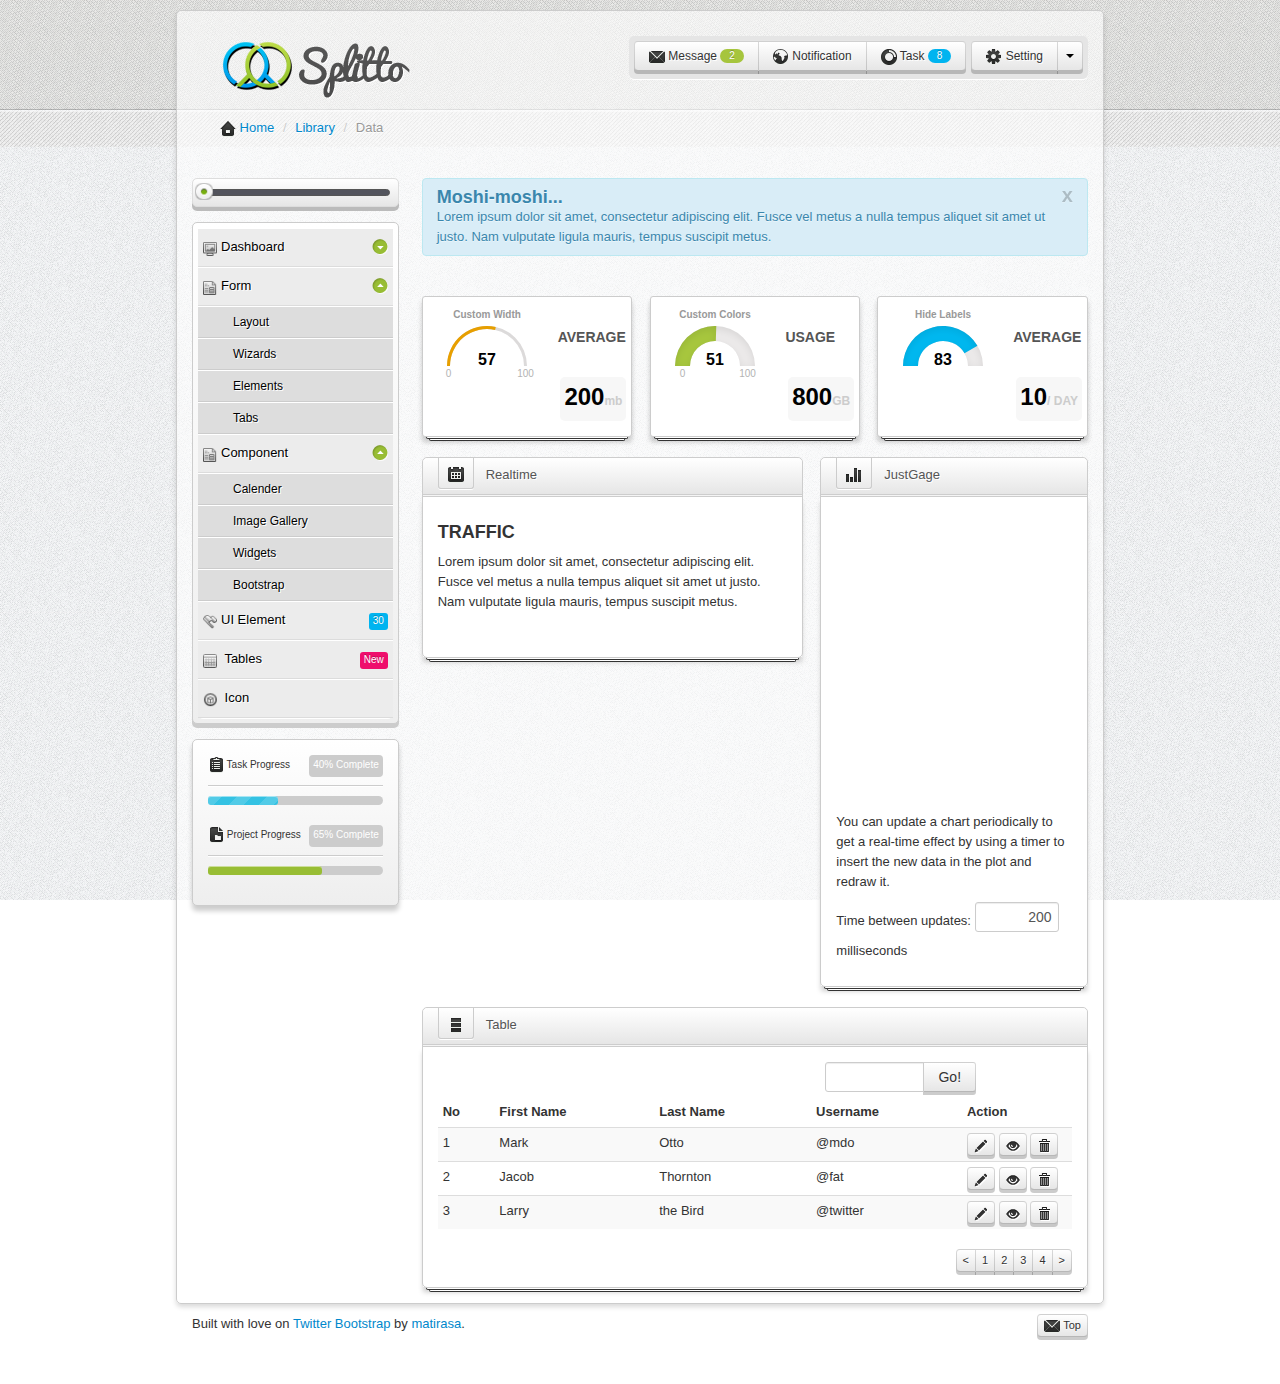
==== commit d55a84cb: "bootstrap page" ====
--- a/index.html
+++ b/index.html
@@ -97,18 +97,19 @@
 		</li>
 		<li><a href="#"><img src="assets/img/icons/attibutes.png" class="icon-menu">Form</a>
 			<ul>
-				 <li class="active"><a href="#">HTML</a></li>
-				 <li><a href="#">CSS</a></li>
-				 <li><a href="#">JavaScript</a></li>
-				 <li><a href="#">Java</a>
-					<ul>
-						<li><a href="#">JSP</a></li>
-						<li><a href="#">JSF</a></li>
-						<li><a href="#">JPA</a></li>
-						<li><a href="#">Contact</a></li>
-					</ul>
-				</li>
+				 <li class="active"><a href="#">Layout</a></li>
+				 <li><a href="#">Wizards</a></li>
+				 <li><a href="#">Elements</a></li>
 				 <li><a href="#">Tabs</a></li>
+			</ul>
+		</li>
+		
+		<li><a href="#"><img src="assets/img/icons/attibutes.png" class="icon-menu">Component</a>
+			<ul>
+				 <li class="active"><a href="#">Calender</a></li>
+				 <li><a href="#">Image Gallery</a></li>
+				 <li><a href="#">Widgets</a></li>
+				 <li><a href="#">Bootstrap</a></li>
 			</ul>
 		</li>
 		<li><a href="#"><img src="assets/img/icons/flag.png" class="icon-menu">UI Element</a> <span class="label label-info label-sidemenu">30</span></li>
